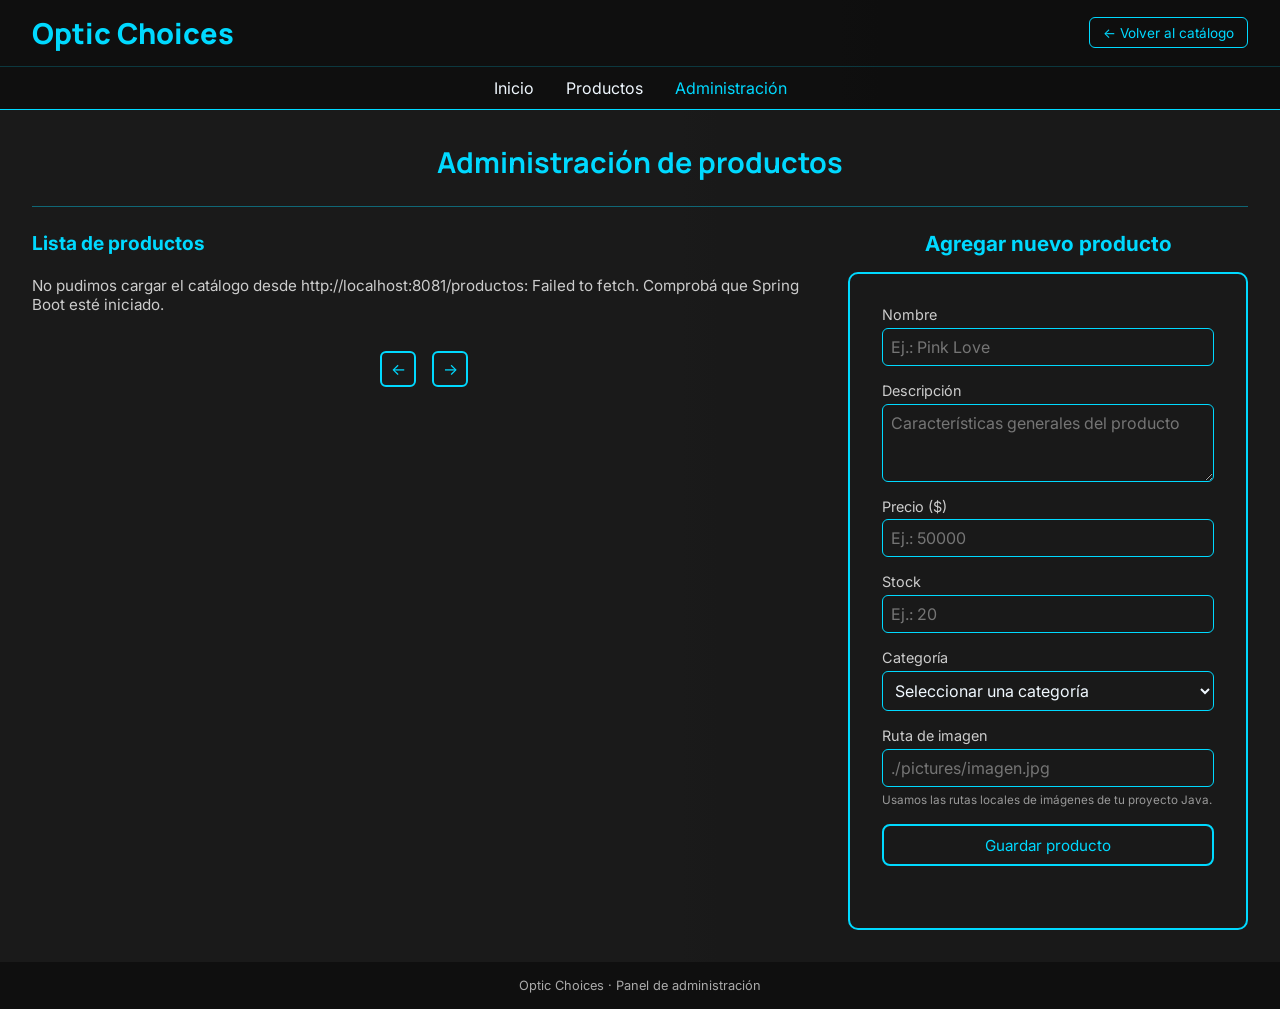
==== optica_frontend/admin.html @ cbb3e3b9 "added admin.html, css and js adapted from React proyect to work on this page" ====
<!doctype html>
<html lang="es">
<head>
  <meta charset="utf-8">
  <meta name="viewport" content="width=device-width, initial-scale=1">
  <meta name="theme-color" content="#0f0f0f">
  <title>Administración de productos | Optic Choices</title>
  <link rel="preconnect" href="https://fonts.googleapis.com">
  <link rel="preconnect" href="https://fonts.gstatic.com" crossorigin>
  <link href="https://fonts.googleapis.com/css2?family=Inter:wght@400;500;600;700&family=Manrope:wght@600;700;800&family=Poppins:wght@400;500;600&display=swap" rel="stylesheet">
  <link rel="stylesheet" href="./admin.css">
  <script src="./admin.js" defer></script>
</head>
<body>
  <header class="top-header">
    <div class="top-bar">
      <a class="brand" href="./index.html">Optic Choices</a>
      <a class="return-link" href="./index.html">← Volver al catálogo</a>
    </div>
    <nav class="main-nav" aria-label="Navegación principal">
      <a href="./index.html">Inicio</a>
      <a href="./index.html#catalogo">Productos</a>
      <span class="active-link" aria-current="page">Administración</span>
    </nav>
  </header>

  <main class="admin-container">
    <h1>Administración de productos</h1>
    <hr class="divider">
    <!-- <div class="status-notice" role="note">Vista de integración: el catálogo se carga desde Spring Boot. Guardar y eliminar productos quedarán habilitados cuando conectemos los endpoints protegidos con JWT.</div> -->
    <div class="content">
      <section class="list-section" aria-labelledby="products-heading">
        <div class="section-header">
          <h2 id="products-heading">Lista de productos</h2>
          <span id="product-counter" class="counter"></span>
        </div>
        <p id="status" class="message" role="status" aria-live="polite">Cargando productos...</p>
        <ul id="product-list" class="products-list" aria-label="Productos del catálogo"></ul>
        <nav class="pagination" aria-label="Páginas del catálogo">
          <button id="prev-page" class="page-button" type="button" aria-label="Página anterior">←</button>
          <div id="page-numbers" class="page-numbers"></div>
          <button id="next-page" class="page-button" type="button" aria-label="Página siguiente">→</button>
        </nav>
      </section>

      <aside class="form-section" aria-labelledby="form-heading">
        <h2 id="form-heading">Agregar nuevo producto</h2>
        <form id="product-form" class="product-form">
          <div class="field"><label for="product-name">Nombre</label><input id="product-name" name="nombre" type="text" placeholder="Ej.: Pink Love" required maxlength="100"></div>
          <div class="field"><label for="product-description">Descripción</label><textarea id="product-description" name="descripcion" placeholder="Características generales del producto" rows="3"></textarea></div>
          <div class="field"><label for="product-price">Precio ($)</label><input id="product-price" name="precio" type="number" min="0.01" step="0.01" placeholder="Ej.: 50000" required></div>
          <div class="field"><label for="product-stock">Stock</label><input id="product-stock" name="stock" type="number" min="0" step="1" placeholder="Ej.: 20" required></div>
          <div class="field"><label for="product-category">Categoría</label><select id="product-category" name="categoria" required><option value="">Seleccionar una categoría</option></select></div>
          <div class="field"><label for="product-image">Ruta de imagen</label><input id="product-image" name="rutaImagen" type="text" placeholder="./pictures/imagen.jpg"><div class="hint">Usamos las rutas locales de imágenes de tu proyecto Java.</div></div>
          <div class="image-preview" id="image-preview" hidden><img id="preview-img" alt="Vista previa de la imagen del producto"></div>
          <div class="form-actions"><button id="cancel-edit" class="outline-button" type="button" hidden>Cancelar edición</button><button class="primary-button" type="submit" id="save-product">Guardar producto</button></div>
          <p id="form-status" class="form-status" role="status" aria-live="polite"></p>
        </form>
      </aside>
    </div>
  </main>
  <footer class="footer">Optic Choices · Panel de administración</footer>
</body>
</html>
---- optica_frontend/admin.css ----
/* Adaptación fiel del diseño original de:
   Dashboard.module.css + FormProduct.module.css + Header.module.css
   src.zip, proyecto React Optic Choices.
   Se encapsulan los selectores para evitar modificar style.css del catálogo. */
:root{--cyan:#00d9ff;--dark:#0f0f0f;--panel:rgba(26,26,26,.95);--light:aliceblue;--red:#ff4d4d}
*{box-sizing:border-box}
html,body{margin:0;min-height:100%;}
body{font-family:"Inter",sans-serif;background:linear-gradient(90deg,#2a2a2a,#1f1f1f,#0f0f0f);color:var(--light)}
button,input,select,textarea{font:inherit}
button{cursor:pointer}
a{text-decoration:none}
.top-header{background:rgba(15,15,15,.98);color:white;border-bottom:1px solid var(--cyan)}
.top-bar{display:flex;align-items:center;justify-content:space-between;gap:1rem;padding:.8rem 2rem;border-bottom:1px solid rgba(0,217,255,.2)}
.brand{font-family:Manrope,sans-serif;font-size:1.8rem;font-weight:800;white-space:nowrap;color:var(--cyan)}
.return-link{border:1px solid var(--cyan);color:var(--cyan);padding:.4rem .8rem;border-radius:6px;font-size:.85rem;transition:.2s}
.return-link:hover{background:var(--cyan);color:var(--dark)}
.main-nav{display:flex;align-items:center;justify-content:center;gap:2rem;padding:.7rem 2rem}
.main-nav a,.main-nav span{color:var(--light);font-size:1rem}
.main-nav a:hover,.main-nav .active-link{color:var(--cyan)}
.admin-container{background:var(--panel);min-height:calc(100vh - 147px);padding:2rem;color:var(--light)}
.admin-container h1{text-align:center;font-family:Manrope,sans-serif;font-size:1.8rem;color:var(--cyan);margin:0 0 1rem}
.admin-container h2{font-size:1.2rem;color:var(--cyan);margin:0 0 1rem;font-weight:700}
.divider{border:0;border-top:1px solid var(--cyan);margin:1.5rem 0;opacity:.4}
.status-notice{max-width:1100px;margin:0 auto 1.5rem;padding:.7rem 1rem;border-left:3px solid var(--cyan);background:rgba(0,217,255,.055);color:#ccc;font-size:.85rem;line-height:1.5}
.content{display:flex;gap:2rem;align-items:flex-start;width:100%}
.list-section{flex:1;min-width:0;display:flex;flex-direction:column}
.section-header{display:flex;align-items:baseline;justify-content:space-between;gap:1rem}
.counter{color:#aaa;font-size:.8rem}
.products-list{list-style:none;margin:0;padding:0;display:flex;flex-wrap:wrap;gap:1.5rem;justify-content:flex-start}
.product-card{width:220px;border:2px solid var(--cyan);background:var(--panel);display:flex;flex-direction:column;align-items:center;padding:.8rem;gap:.5rem;color:var(--light);border-radius:10px;overflow:hidden;transition:transform .2s,box-shadow .2s}
.product-card:hover{transform:translateY(-8px);box-shadow:0 8px 20px rgba(0,217,255,.7)}
.product-image{width:100%;height:140px;object-fit:cover;border-radius:8px;background:#111}
.product-info{display:flex;flex-direction:column;align-items:center;gap:.25rem;width:100%;min-height:65px}
.product-name{font-size:1rem;font-weight:600;color:var(--light);text-align:center;overflow-wrap:anywhere}
.product-price{color:var(--cyan);font-size:.9rem}
.product-category{color:#ccc;font-size:.75rem;text-align:center;text-transform:capitalize}
.product-actions{display:flex;gap:.5rem;width:100%;margin-top:auto}
.btn-edit,.btn-delete{flex:1;padding:.4rem;border:2px solid;border-radius:6px;font-size:.8rem;transition:.2s;background:transparent}
.btn-edit{border-color:var(--cyan);color:var(--cyan)}
.btn-edit:hover{background:var(--cyan);color:var(--dark);filter:drop-shadow(0 0 6px var(--cyan))}
.btn-delete{border-color:var(--red);color:var(--red)}
.btn-delete:hover{background:var(--red);color:var(--dark);filter:drop-shadow(0 0 6px var(--red))}
.message{font-size:.95rem;color:#ccc;min-height:1rem;margin:.3rem 0 .8rem}
.message:empty{display:none}
.pagination{display:flex;justify-content:center;align-items:center;gap:.5rem;padding:1.5rem 0}
.page-numbers{display:flex;gap:.3rem}
.page-button{background:transparent;border:2px solid var(--cyan);color:var(--cyan);width:36px;height:36px;border-radius:6px;font-size:1rem;transition:.2s}
.page-button:hover:not(:disabled),.page-button.current{background:var(--cyan);color:var(--dark)}
.page-button:disabled{opacity:.3;cursor:not-allowed}
.form-section{flex-shrink:0;width:400px;max-width:100%}
.form-section h2{text-align:center;font-size:1.3rem}
.product-form{background:var(--panel);border:2px solid var(--cyan);border-radius:10px;padding:2rem;display:flex;flex-direction:column;gap:1rem;width:100%;color:var(--light)}
.field{display:flex;flex-direction:column;gap:.3rem}
.field label{font-size:.9rem;color:#ccc}
.field input,.field textarea,.field select{background:transparent;border:1px solid var(--cyan);border-radius:6px;padding:.5rem;color:var(--light);font-size:1rem;outline:none;transition:.2s;width:100%}
.field input:focus,.field textarea:focus,.field select:focus{border-color:var(--cyan);box-shadow:0 0 6px rgba(0,255,136,.3)}
.field select option{background:#0f0f0f;color:var(--light)}
.field textarea{resize:vertical}
.field .hint{font-size:.73rem;color:#999;line-height:1.4}
.image-preview{text-align:center}
.image-preview img{max-width:100%;max-height:110px;border-radius:8px;object-fit:contain}
.form-actions{display:flex;gap:.5rem}
.primary-button,.outline-button{flex:1;padding:.6rem;background:transparent;border:2px solid var(--cyan);color:var(--cyan);border-radius:8px;font-size:.95rem;transition:.2s}
.primary-button:hover,.outline-button:hover{background:var(--cyan);color:var(--dark);filter:drop-shadow(0 0 6px #ffd700)}
.form-status{color:#ccc;min-height:1em;font-size:.85rem;line-height:1.5;margin:0}
.footer{padding:1rem;text-align:center;color:#aaa;background:var(--dark);font-size:.8rem}
@media(max-width:1100px){.content{flex-direction:column}.list-section,.form-section{width:100%}.form-section{max-width:600px;margin:auto}.products-list{justify-content:center}}
@media(max-width:768px){.admin-container{padding:1rem}.top-bar{padding:1rem}.main-nav{gap:1rem;flex-wrap:wrap}.product-card{width:100%;max-width:350px}}
@media(max-width:480px){.admin-container h1{font-size:1.3rem}.brand{font-size:1.35rem}.return-link{font-size:.72rem}.top-bar{padding:.7rem}.product-form{padding:1rem}.btn-edit,.btn-delete{padding:.6rem;font-size:.9rem}}
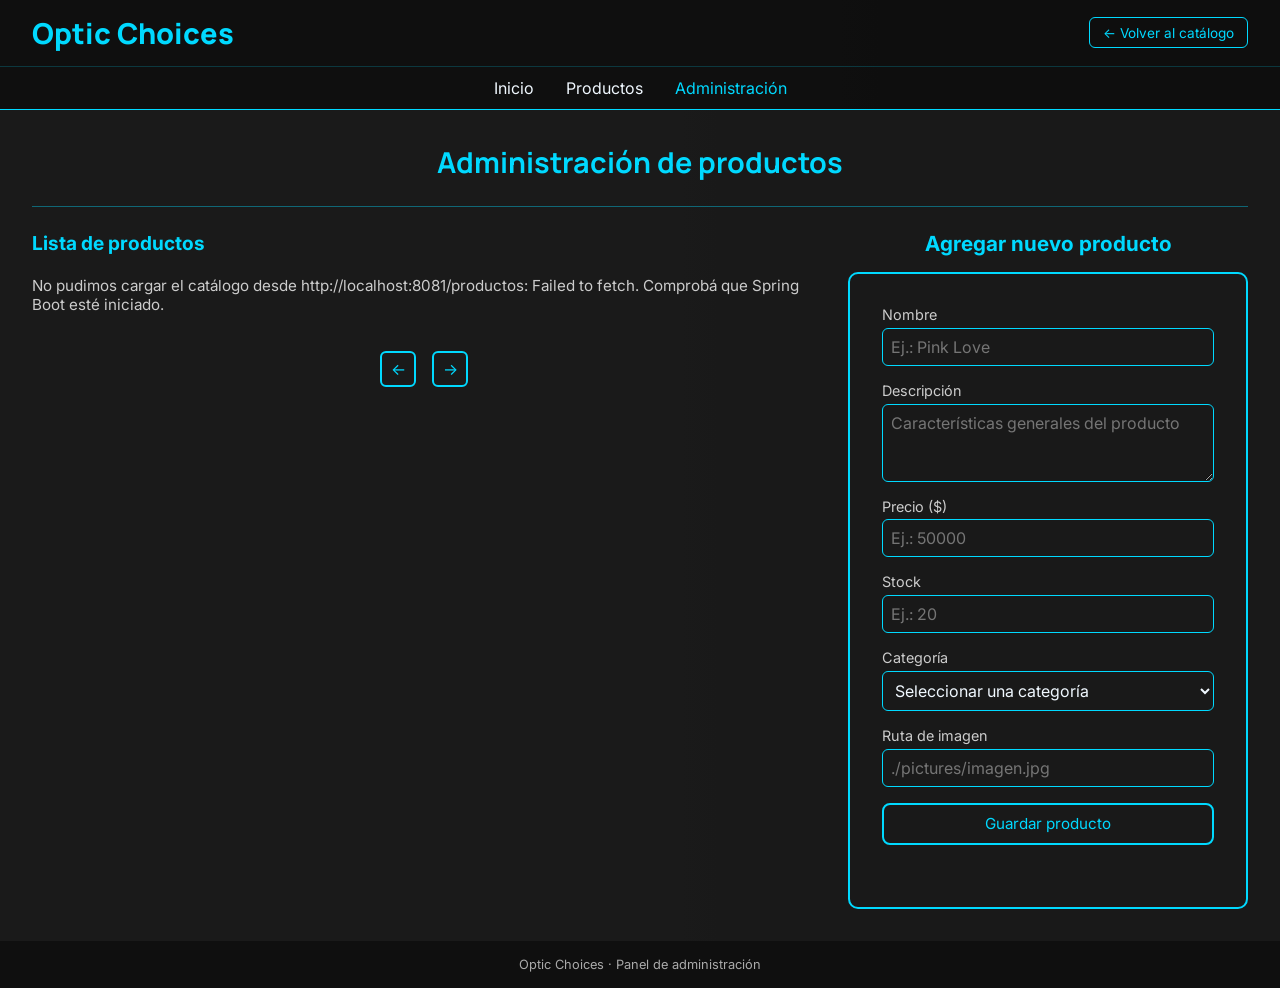
==== commit 16c0a8d7: "actualizar producto is working :)" ====
--- a/optica_frontend/admin.html
+++ b/optica_frontend/admin.html
@@ -51,7 +51,7 @@
           <div class="field"><label for="product-price">Precio ($)</label><input id="product-price" name="precio" type="number" min="0.01" step="0.01" placeholder="Ej.: 50000" required></div>
           <div class="field"><label for="product-stock">Stock</label><input id="product-stock" name="stock" type="number" min="0" step="1" placeholder="Ej.: 20" required></div>
           <div class="field"><label for="product-category">Categoría</label><select id="product-category" name="categoria" required><option value="">Seleccionar una categoría</option></select></div>
-          <div class="field"><label for="product-image">Ruta de imagen</label><input id="product-image" name="rutaImagen" type="text" placeholder="./pictures/imagen.jpg"><div class="hint">Usamos las rutas locales de imágenes de tu proyecto Java.</div></div>
+          <div class="field"><label for="product-image">Ruta de imagen</label><input id="product-image" name="rutaImagen" type="text" placeholder="./pictures/imagen.jpg"></div>
           <div class="image-preview" id="image-preview" hidden><img id="preview-img" alt="Vista previa de la imagen del producto"></div>
           <div class="form-actions"><button id="cancel-edit" class="outline-button" type="button" hidden>Cancelar edición</button><button class="primary-button" type="submit" id="save-product">Guardar producto</button></div>
           <p id="form-status" class="form-status" role="status" aria-live="polite"></p>
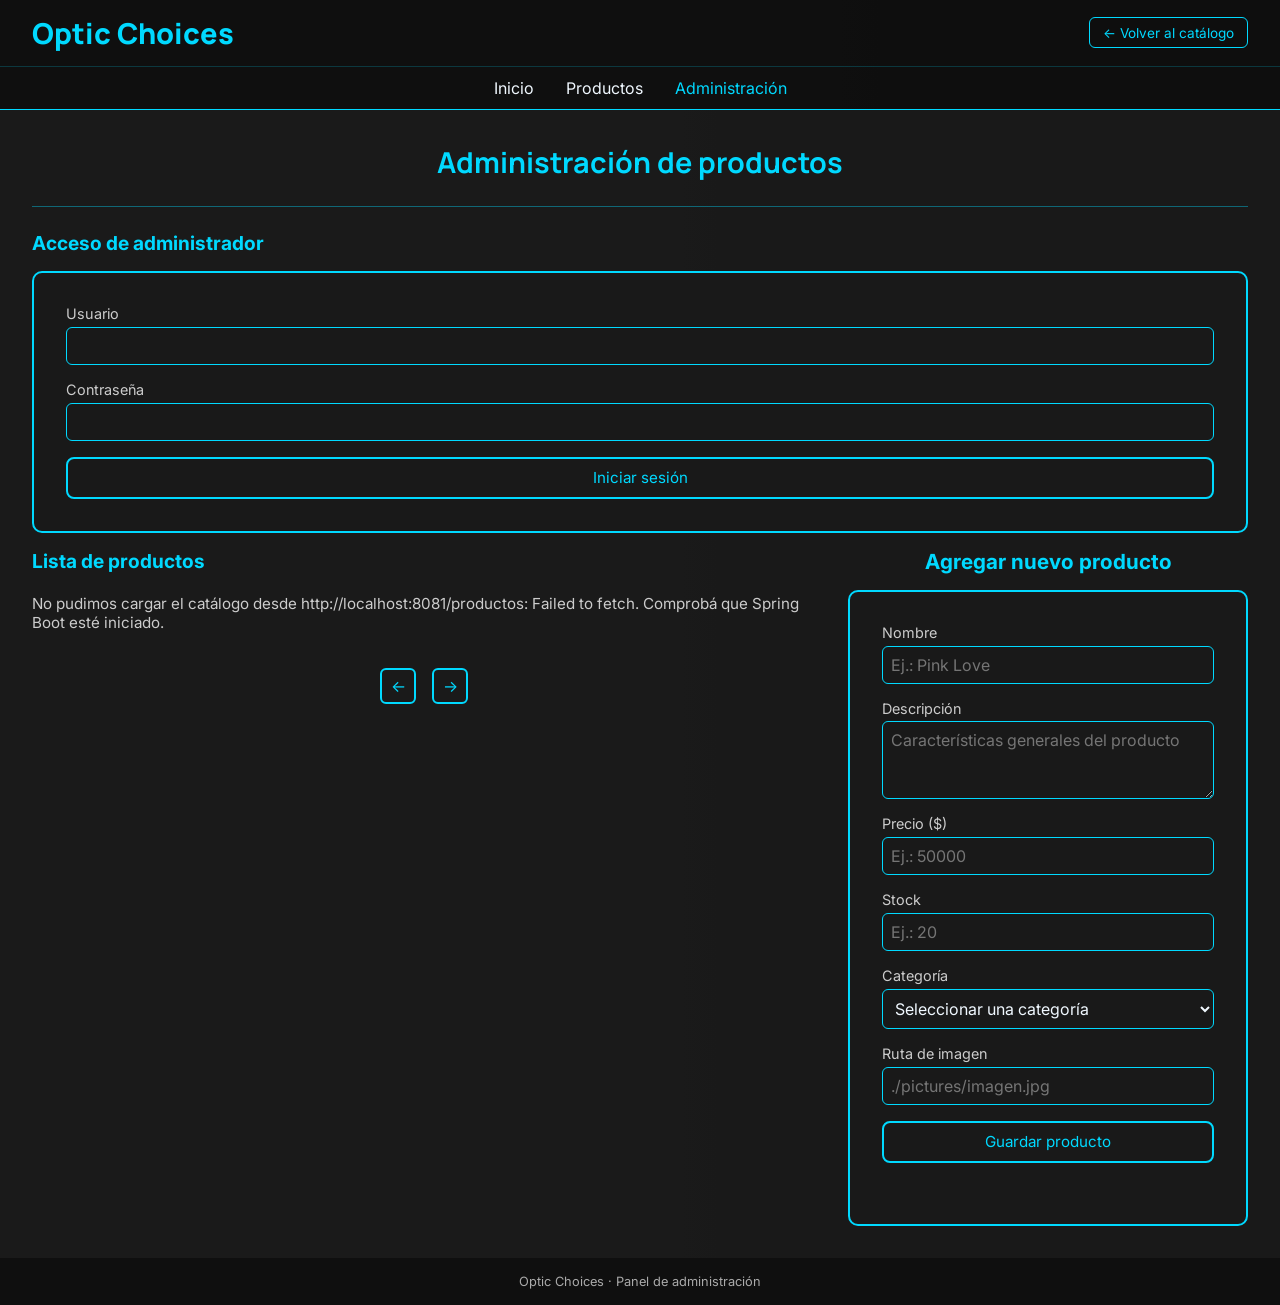
==== commit 4dcec9a7: "added login with jwt" ====
--- a/optica_frontend/admin.html
+++ b/optica_frontend/admin.html
@@ -1,5 +1,6 @@
 <!doctype html>
 <html lang="es">
+
 <head>
   <meta charset="utf-8">
   <meta name="viewport" content="width=device-width, initial-scale=1">
@@ -7,10 +8,13 @@
   <title>Administración de productos | Optic Choices</title>
   <link rel="preconnect" href="https://fonts.googleapis.com">
   <link rel="preconnect" href="https://fonts.gstatic.com" crossorigin>
-  <link href="https://fonts.googleapis.com/css2?family=Inter:wght@400;500;600;700&family=Manrope:wght@600;700;800&family=Poppins:wght@400;500;600&display=swap" rel="stylesheet">
+  <link
+    href="https://fonts.googleapis.com/css2?family=Inter:wght@400;500;600;700&family=Manrope:wght@600;700;800&family=Poppins:wght@400;500;600&display=swap"
+    rel="stylesheet">
   <link rel="stylesheet" href="./admin.css">
   <script src="./admin.js" defer></script>
 </head>
+
 <body>
   <header class="top-header">
     <div class="top-bar">
@@ -27,6 +31,31 @@
   <main class="admin-container">
     <h1>Administración de productos</h1>
     <hr class="divider">
+    <section id="login-panel">
+      <h2>Acceso de administrador</h2>
+
+      <form id="login-form" class="product-form">
+        <div class="field">
+          <label for="login-user">Usuario</label>
+          <input id="login-user" type="text" required>
+        </div>
+
+        <div class="field">
+          <label for="login-password">Contraseña</label>
+          <input id="login-password" type="password" required>
+        </div>
+
+        <button type="submit" class="primary-button">
+          Iniciar sesión
+        </button>
+      </form>
+    </section>
+
+    <button id="logout-admin" class="outline-button" type="button" hidden>
+      Cerrar sesión
+    </button>
+
+    <p id="login-status" role="status"></p>
     <!-- <div class="status-notice" role="note">Vista de integración: el catálogo se carga desde Spring Boot. Guardar y eliminar productos quedarán habilitados cuando conectemos los endpoints protegidos con JWT.</div> -->
     <div class="content">
       <section class="list-section" aria-labelledby="products-heading">
@@ -46,14 +75,25 @@
       <aside class="form-section" aria-labelledby="form-heading">
         <h2 id="form-heading">Agregar nuevo producto</h2>
         <form id="product-form" class="product-form">
-          <div class="field"><label for="product-name">Nombre</label><input id="product-name" name="nombre" type="text" placeholder="Ej.: Pink Love" required maxlength="100"></div>
-          <div class="field"><label for="product-description">Descripción</label><textarea id="product-description" name="descripcion" placeholder="Características generales del producto" rows="3"></textarea></div>
-          <div class="field"><label for="product-price">Precio ($)</label><input id="product-price" name="precio" type="number" min="0.01" step="0.01" placeholder="Ej.: 50000" required></div>
-          <div class="field"><label for="product-stock">Stock</label><input id="product-stock" name="stock" type="number" min="0" step="1" placeholder="Ej.: 20" required></div>
-          <div class="field"><label for="product-category">Categoría</label><select id="product-category" name="categoria" required><option value="">Seleccionar una categoría</option></select></div>
-          <div class="field"><label for="product-image">Ruta de imagen</label><input id="product-image" name="rutaImagen" type="text" placeholder="./pictures/imagen.jpg"></div>
-          <div class="image-preview" id="image-preview" hidden><img id="preview-img" alt="Vista previa de la imagen del producto"></div>
-          <div class="form-actions"><button id="cancel-edit" class="outline-button" type="button" hidden>Cancelar edición</button><button class="primary-button" type="submit" id="save-product">Guardar producto</button></div>
+          <div class="field"><label for="product-name">Nombre</label><input id="product-name" name="nombre" type="text"
+              placeholder="Ej.: Pink Love" required maxlength="100"></div>
+          <div class="field"><label for="product-description">Descripción</label><textarea id="product-description"
+              name="descripcion" placeholder="Características generales del producto" rows="3"></textarea></div>
+          <div class="field"><label for="product-price">Precio ($)</label><input id="product-price" name="precio"
+              type="number" min="0.01" step="0.01" placeholder="Ej.: 50000" required></div>
+          <div class="field"><label for="product-stock">Stock</label><input id="product-stock" name="stock"
+              type="number" min="0" step="1" placeholder="Ej.: 20" required></div>
+          <div class="field"><label for="product-category">Categoría</label><select id="product-category"
+              name="categoria" required>
+              <option value="">Seleccionar una categoría</option>
+            </select></div>
+          <div class="field"><label for="product-image">Ruta de imagen</label><input id="product-image"
+              name="rutaImagen" type="text" placeholder="./pictures/imagen.jpg"></div>
+          <div class="image-preview" id="image-preview" hidden><img id="preview-img"
+              alt="Vista previa de la imagen del producto"></div>
+          <div class="form-actions"><button id="cancel-edit" class="outline-button" type="button" hidden>Cancelar
+              edición</button><button class="primary-button" type="submit" id="save-product">Guardar producto</button>
+          </div>
           <p id="form-status" class="form-status" role="status" aria-live="polite"></p>
         </form>
       </aside>
@@ -61,4 +101,5 @@
   </main>
   <footer class="footer">Optic Choices · Panel de administración</footer>
 </body>
-</html>
+
+</html>
